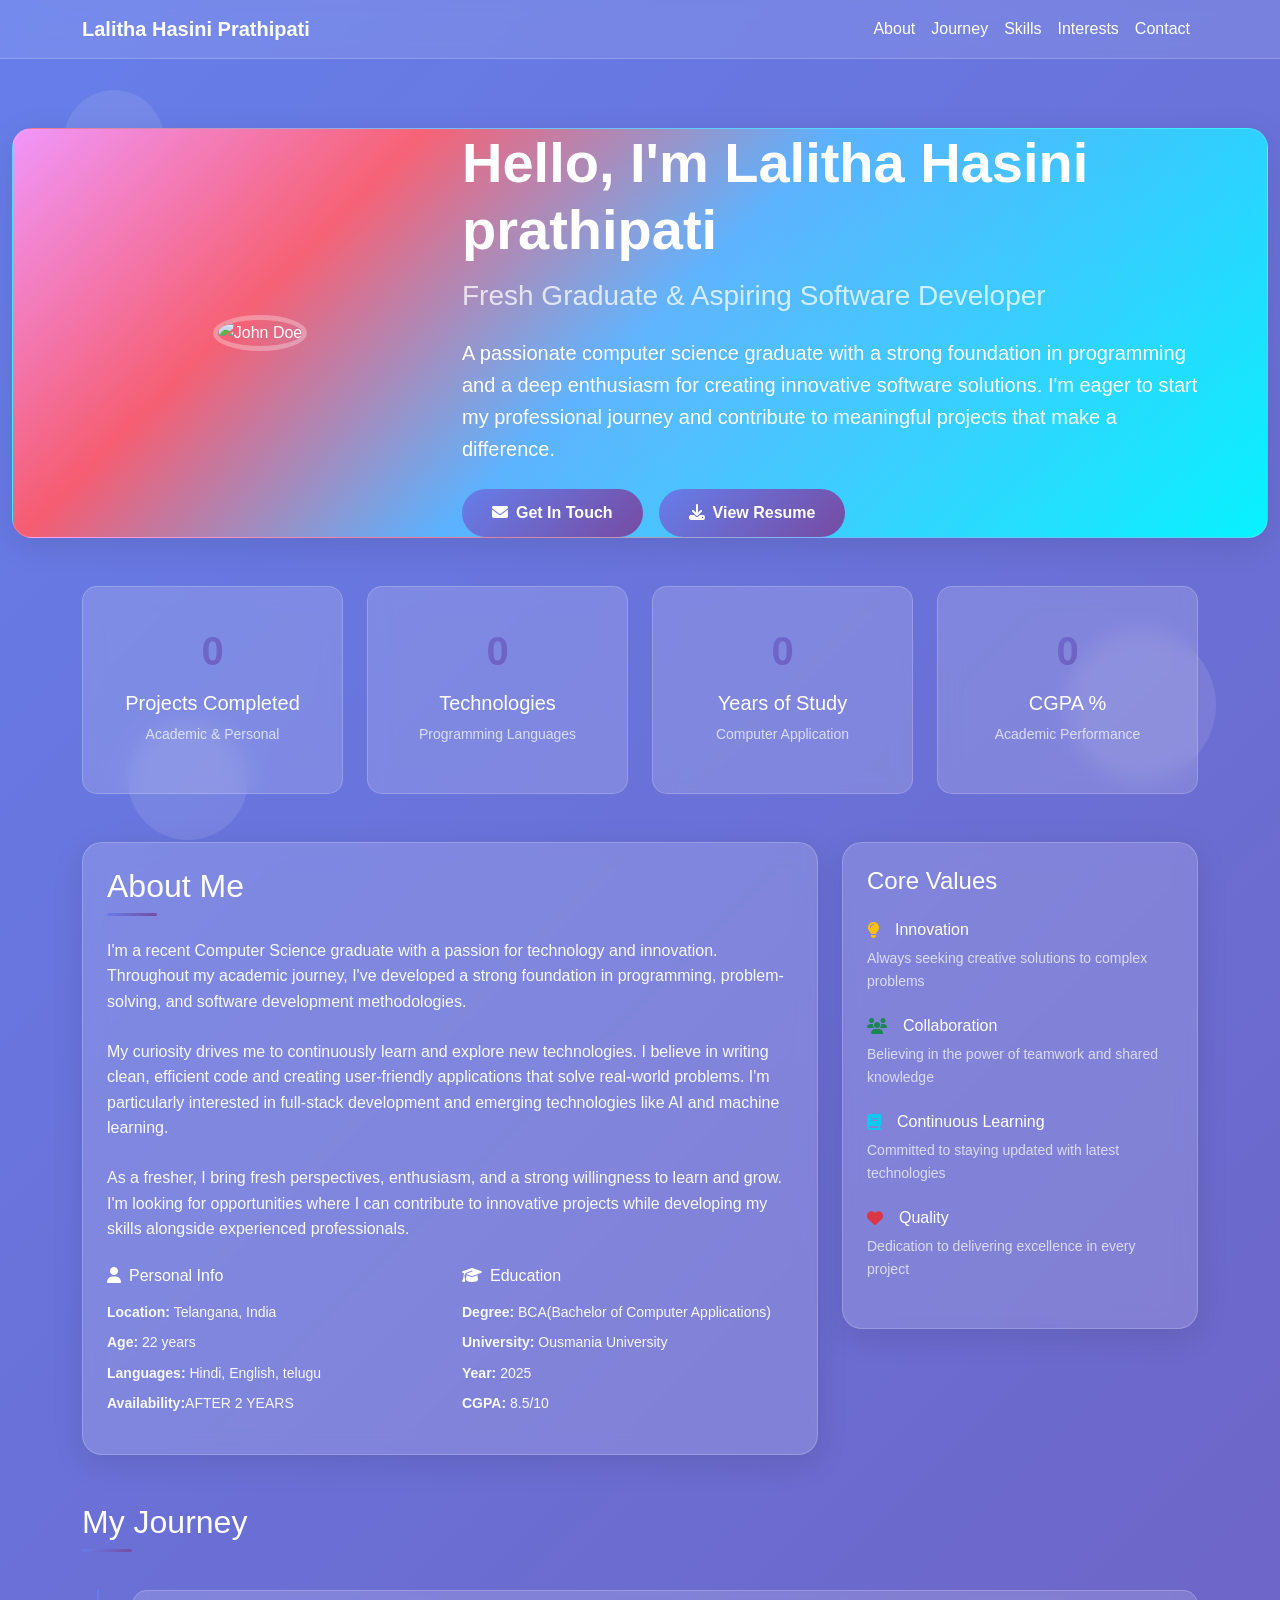
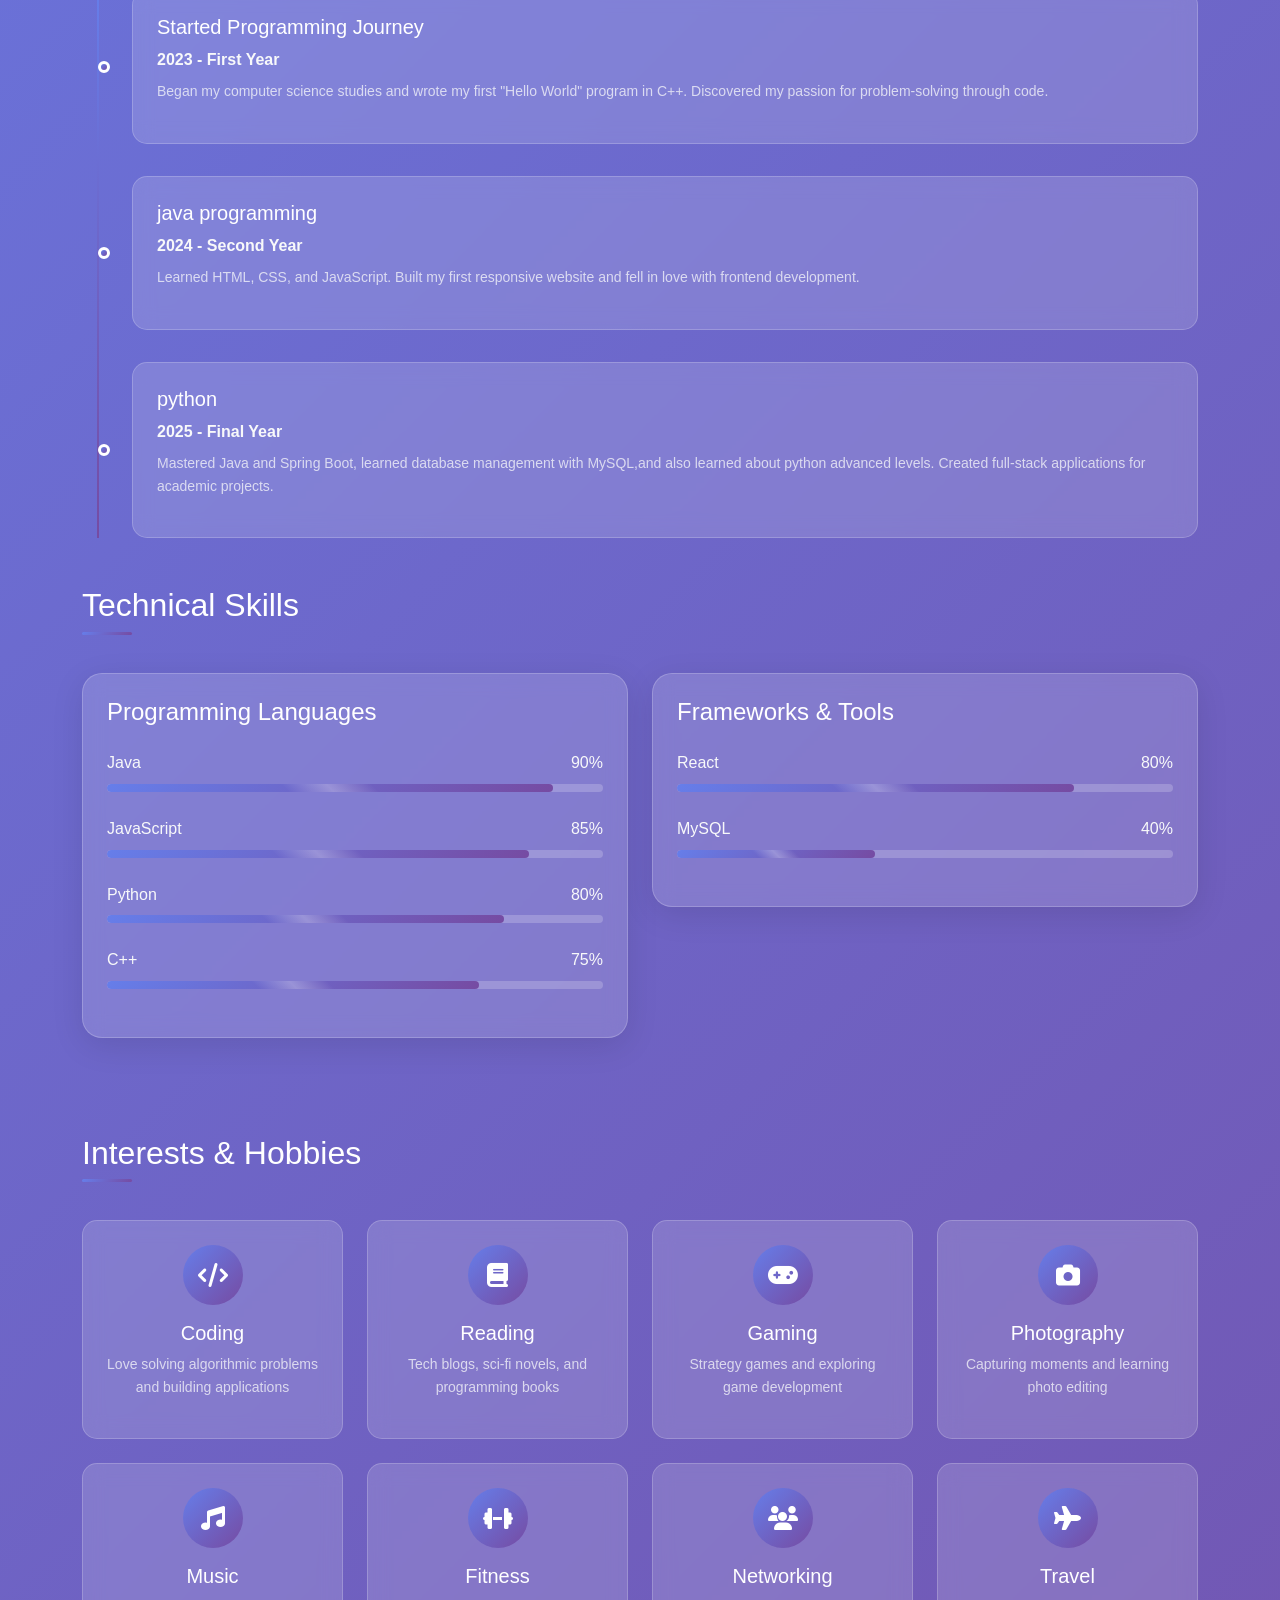
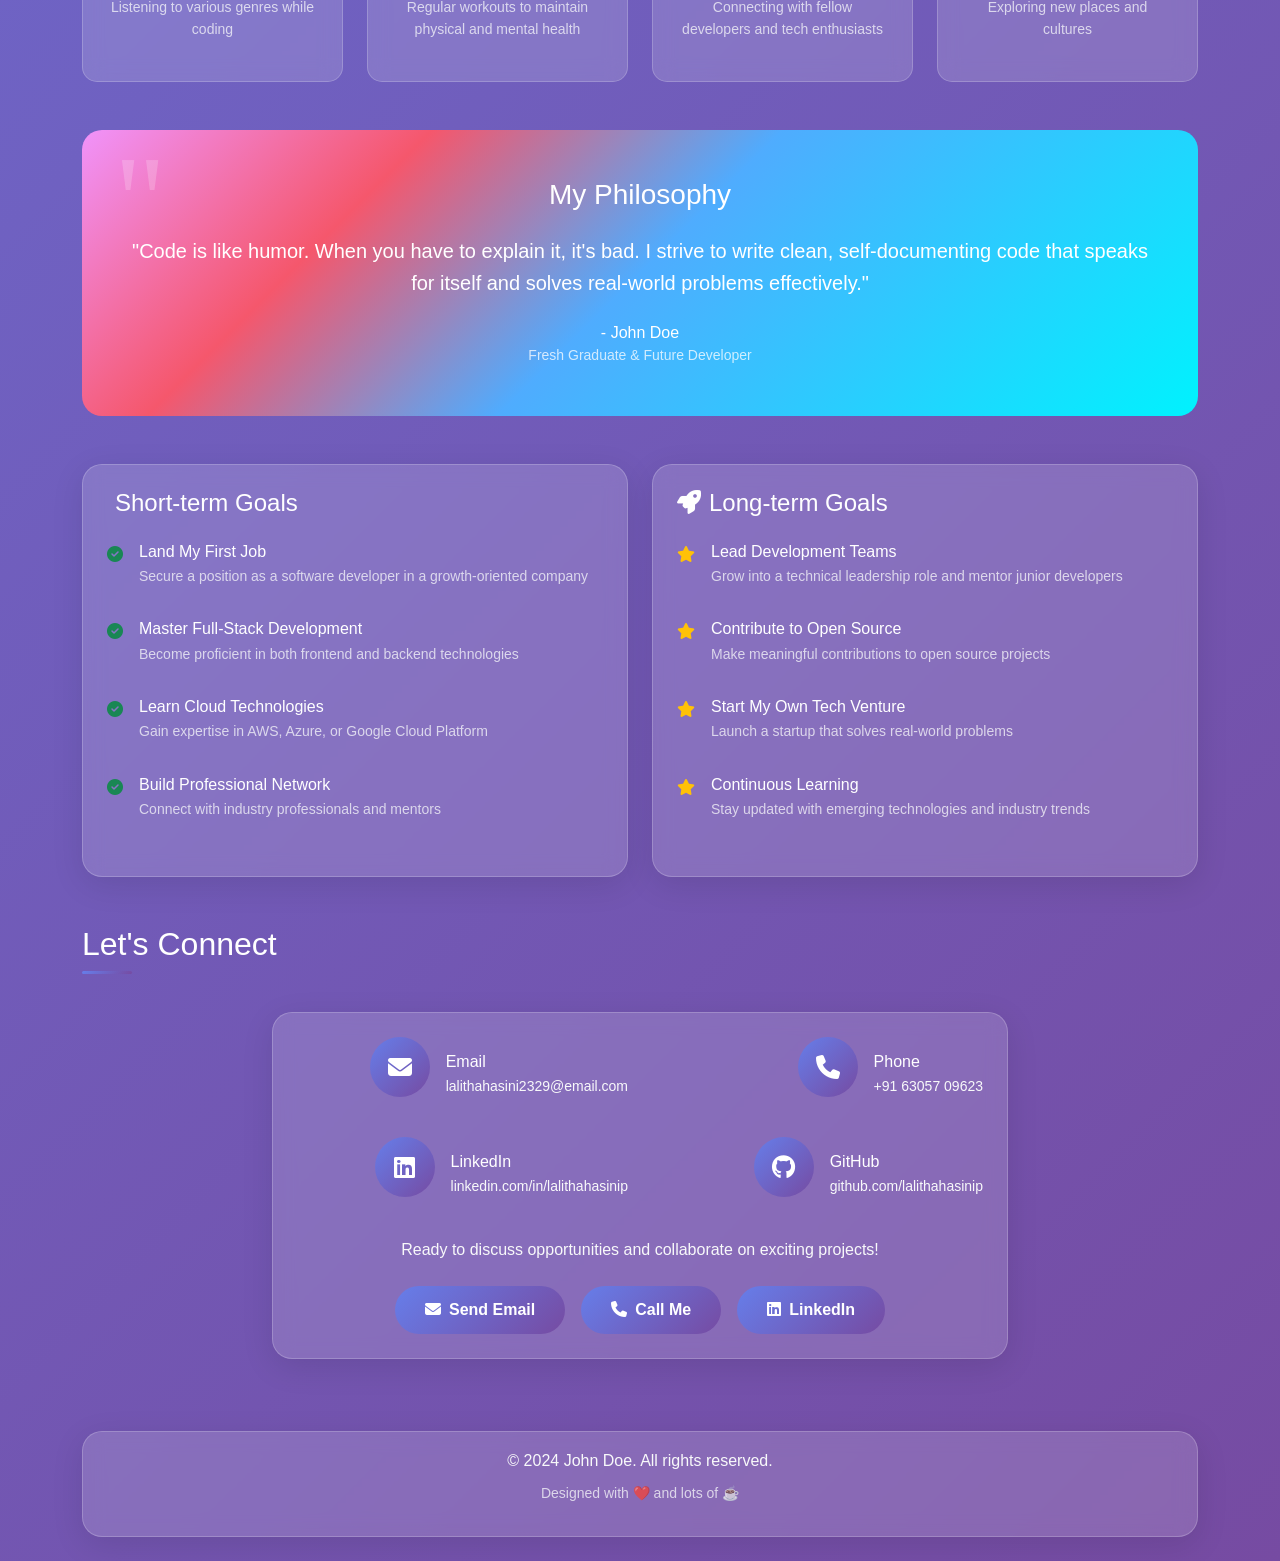
==== about.html @ 4b1921e9 "Add files via upload" ====
<!DOCTYPE html>
<html lang="en">
<head>
    <meta charset="UTF-8">
    <meta name="viewport" content="width=device-width, initial-scale=1.0">
    <title>About Me - John Doe</title>
    <link href="https://cdnjs.cloudflare.com/ajax/libs/bootstrap/5.3.0/css/bootstrap.min.css" rel="stylesheet">
    <link href="https://cdnjs.cloudflare.com/ajax/libs/font-awesome/6.4.0/css/all.min.css" rel="stylesheet">
    <link href="https://cdnjs.cloudflare.com/ajax/libs/aos/2.3.4/aos.css" rel="stylesheet">
    <style>
        :root {
            --primary-gradient: linear-gradient(135deg, #667eea 0%, #764ba2 100%);
            --light-gradient: linear-gradient(135deg, #f093fb 0%, #f5576c 25%, #4facfe 50%, #00f2fe 100%);
            --purple-light: rgba(102, 126, 234, 0.1);
            --purple-medium: rgba(118, 75, 162, 0.3);
            --card-bg: rgba(255, 255, 255, 0.15);
        }

        * {
            margin: 0;
            padding: 0;
            box-sizing: border-box;
        }

        body {
            background: var(--primary-gradient);
            font-family: 'Segoe UI', Tahoma, Geneva, Verdana, sans-serif;
            min-height: 100vh;
            overflow-x: hidden;
            line-height: 1.6;
        }

        .glass-card {
            background: var(--card-bg);
            backdrop-filter: blur(10px);
            border-radius: 20px;
            border: 1px solid rgba(255, 255, 255, 0.2);
            box-shadow: 0 8px 32px rgba(0, 0, 0, 0.1);
            transition: all 0.3s ease;
        }

        .glass-card:hover {
            transform: translateY(-5px);
            box-shadow: 0 15px 40px rgba(0, 0, 0, 0.2);
        }

        .hero-section {
            background: var(--light-gradient);
            border-radius: 20px;
            color: white;
            position: relative;
            overflow: hidden;
            min-height: 400px;
            display: flex;
            align-items: center;
        }

        .hero-section::before {
            content: '';
            position: absolute;
            top: -50%;
            left: -50%;
            width: 200%;
            height: 200%;
            background: radial-gradient(circle, rgba(255,255,255,0.1) 0%, transparent 70%);
            animation: rotate 20s linear infinite;
        }

        @keyframes rotate {
            0% { transform: rotate(0deg); }
            100% { transform: rotate(360deg); }
        }

        .profile-image {
            width: 200px;
            height: 200px;
            border-radius: 50%;
            border: 5px solid rgba(255, 255, 255, 0.3);
            transition: transform 0.3s ease;
            object-fit: cover;
        }

        .profile-image:hover {
            transform: scale(1.1) rotate(5deg);
        }

        .section-title {
            position: relative;
            display: inline-block;
            margin-bottom: 2rem;
        }

        .section-title::after {
            content: '';
            position: absolute;
            bottom: -10px;
            left: 0;
            width: 50px;
            height: 3px;
            background: var(--primary-gradient);
            border-radius: 2px;
        }

        .stat-card {
            text-align: center;
            padding: 2rem;
            background: var(--card-bg);
            backdrop-filter: blur(10px);
            border-radius: 15px;
            border: 1px solid rgba(255, 255, 255, 0.2);
            transition: all 0.3s ease;
            position: relative;
            overflow: hidden;
        }

        .stat-card::before {
            content: '';
            position: absolute;
            top: 0;
            left: -100%;
            width: 100%;
            height: 100%;
            background: linear-gradient(90deg, transparent, rgba(255,255,255,0.1), transparent);
            transition: left 0.8s ease;
        }

        .stat-card:hover::before {
            left: 100%;
        }

        .stat-card:hover {
            transform: translateY(-10px) scale(1.05);
        }

        .stat-number {
            font-size: 2.5rem;
            font-weight: bold;
            background: var(--primary-gradient);
            -webkit-background-clip: text;
            -webkit-text-fill-color: transparent;
            background-clip: text;
        }

        .timeline {
            position: relative;
            padding-left: 30px;
        }

        .timeline::before {
            content: '';
            position: absolute;
            left: 15px;
            top: 0;
            bottom: 0;
            width: 2px;
            background: var(--primary-gradient);
        }

        .timeline-item {
            position: relative;
            margin-bottom: 2rem;
            padding: 1.5rem;
            background: var(--card-bg);
            backdrop-filter: blur(10px);
            border-radius: 15px;
            border: 1px solid rgba(255, 255, 255, 0.2);
            margin-left: 20px;
        }

        .timeline-item::before {
            content: '';
            position: absolute;
            left: -35px;
            top: 50%;
            transform: translateY(-50%);
            width: 12px;
            height: 12px;
            background: var(--primary-gradient);
            border-radius: 50%;
            border: 3px solid white;
        }

        .interest-card {
            background: var(--card-bg);
            backdrop-filter: blur(10px);
            border-radius: 15px;
            border: 1px solid rgba(255, 255, 255, 0.2);
            padding: 1.5rem;
            text-align: center;
            transition: all 0.3s ease;
            height: 100%;
        }

        .interest-card:hover {
            transform: translateY(-10px) rotateY(5deg);
            box-shadow: 0 15px 40px rgba(0, 0, 0, 0.2);
        }

        .interest-icon {
            width: 60px;
            height: 60px;
            background: var(--primary-gradient);
            border-radius: 50%;
            display: flex;
            align-items: center;
            justify-content: center;
            margin: 0 auto 1rem;
            font-size: 1.5rem;
            color: white;
            transition: transform 0.3s ease;
        }

        .interest-card:hover .interest-icon {
            transform: rotateY(360deg);
        }

        .skill-progress {
            margin-bottom: 1.5rem;
        }

        .progress {
            height: 8px;
            border-radius: 10px;
            background: rgba(255, 255, 255, 0.2);
            overflow: hidden;
        }

        .progress-bar {
            background: var(--primary-gradient);
            border-radius: 10px;
            transition: width 2s ease-in-out;
            position: relative;
        }

        .progress-bar::after {
            content: '';
            position: absolute;
            top: 0;
            left: 0;
            width: 100%;
            height: 100%;
            background: linear-gradient(45deg, transparent 40%, rgba(255,255,255,0.3) 50%, transparent 60%);
            animation: shimmer 2s infinite;
        }

        @keyframes shimmer {
            0% { transform: translateX(-100%); }
            100% { transform: translateX(100%); }
        }

        .quote-section {
            background: var(--light-gradient);
            border-radius: 20px;
            padding: 3rem;
            text-align: center;
            color: white;
            position: relative;
            overflow: hidden;
        }

        .quote-section::before {
            content: '"';
            font-size: 8rem;
            position: absolute;
            top: -2rem;
            left: 2rem;
            opacity: 0.2;
            font-family: serif;
        }

        .floating-shapes {
            position: fixed;
            top: 0;
            left: 0;
            width: 100%;
            height: 100%;
            pointer-events: none;
            z-index: -1;
        }

        .shape {
            position: absolute;
            background: rgba(255, 255, 255, 0.1);
            border-radius: 50%;
        }

        .shape1 {
            width: 100px;
            height: 100px;
            top: 10%;
            left: 5%;
            animation: float 8s ease-in-out infinite;
        }

        .shape2 {
            width: 150px;
            height: 150px;
            top: 70%;
            right: 5%;
            animation: float 10s ease-in-out infinite reverse;
        }

        .shape3 {
            width: 80px;
            height: 80px;
            top: 40%;
            left: 80%;
            animation: float 6s ease-in-out infinite;
        }

        .shape4 {
            width: 120px;
            height: 120px;
            top: 80%;
            left: 10%;
            animation: float 9s ease-in-out infinite reverse;
        }

        @keyframes float {
            0%, 100% { transform: translateY(0px) rotate(0deg); }
            50% { transform: translateY(-30px) rotate(180deg); }
        }

        .btn-gradient {
            background: var(--primary-gradient);
            border: none;
            border-radius: 25px;
            padding: 12px 30px;
            color: white;
            font-weight: 600;
            transition: all 0.3s ease;
            position: relative;
            overflow: hidden;
            text-decoration: none;
            display: inline-block;
        }

        .btn-gradient::before {
            content: '';
            position: absolute;
            top: 0;
            left: -100%;
            width: 100%;
            height: 100%;
            background: linear-gradient(90deg, transparent, rgba(255,255,255,0.4), transparent);
            transition: left 0.5s;
        }

        .btn-gradient:hover::before {
            left: 100%;
        }

        .btn-gradient:hover {
            transform: translateY(-3px);
            box-shadow: 0 10px 25px rgba(0, 0, 0, 0.2);
            color: white;
        }

        .navbar {
            background: rgba(255, 255, 255, 0.1) !important;
            backdrop-filter: blur(10px);
            border-bottom: 1px solid rgba(255, 255, 255, 0.2);
        }

        .navbar-brand, .nav-link {
            color: white !important;
            font-weight: 500;
        }

        .nav-link:hover {
            color: #f0f0f0 !important;
            transform: translateY(-2px);
        }

        @media (max-width: 768px) {
            .hero-section {
                text-align: center;
            }
            
            .profile-image {
                width: 150px;
                height: 150px;
                margin-bottom: 2rem;
            }
            
            .stat-number {
                font-size: 2rem;
            }
        }
    </style>
</head>
<body>
    <div class="floating-shapes">
        <div class="shape shape1"></div>
        <div class="shape shape2"></div>
        <div class="shape shape3"></div>
        <div class="shape shape4"></div>
    </div>

    <!-- Navigation -->
    <nav class="navbar navbar-expand-lg fixed-top">
        <div class="container">
            <a class="navbar-brand fw-bold" href="#"></i>Lalitha Hasini Prathipati</a>
            <button class="navbar-toggler" type="button" data-bs-toggle="collapse" data-bs-target="#navbarNav">
                <span class="navbar-toggler-icon"></span>
            </button>
            <div class="collapse navbar-collapse" id="navbarNav">
                <ul class="navbar-nav ms-auto">
                    <li class="nav-item"><a class="nav-link" href="#about">About</a></li>
                    <li class="nav-item"><a class="nav-link" href="#journey">Journey</a></li>
                    <li class="nav-item"><a class="nav-link" href="#skills">Skills</a></li>
                    <li class="nav-item"><a class="nav-link" href="#interests">Interests</a></li>
                    <li class="nav-item"><a class="nav-link" href="#contact">Contact</a></li>
                </ul>
            </div>
        </div>
    </nav>

    <div class="container-fluid py-5" style="margin-top: 80px;">
        <!-- Hero Section -->
        <section class="hero-section glass-card mb-5" data-aos="fade-up">
            <div class="container">
                <div class="row align-items-center">
                    <div class="col-lg-4 text-center">
                        <img src="C:\Users\Lalitha hasini\Desktop\documents my personal\4.jpg" alt="John Doe" class="profile-image" data-aos="zoom-out" data-aos-delay="200">
                    </div>
                    <div class="col-lg-8">
                        <h1 class="display-4 fw-bold mb-3" data-aos="fade-left" data-aos-delay="300">Hello, I'm Lalitha Hasini prathipati</h1>
                        <h3 class="mb-4 opacity-75" data-aos="fade-left" data-aos-delay="400">Fresh Graduate & Aspiring Software Developer</h3>
                        <p class="lead mb-4" data-aos="fade-left" data-aos-delay="500">
                            A passionate computer science graduate with a strong foundation in programming and a deep enthusiasm for creating innovative software solutions. I'm eager to start my professional journey and contribute to meaningful projects that make a difference.
                        </p>
                        <div class="d-flex flex-wrap gap-3" data-aos="fade-up" data-aos-delay="600">
                            <a href="#contact" class="btn btn-gradient">
                                <i class="fas fa-envelope me-2"></i>Get In Touch
                            </a>
                            <a href="resume.html" class="btn btn-gradient">
                                <i class="fas fa-download me-2"></i>View Resume
                            </a>
                        </div>
                    </div>
                </div>
            </div>
        </section>

        <!-- Stats Section -->
        <section class="mb-5">
            <div class="container">
                <div class="row g-4">
                    <div class="col-lg-3 col-md-6" data-aos="fade-up" data-aos-delay="100">
                        <div class="stat-card">
                            <div class="stat-number" data-count="4">0</div>
                            <h5 class="text-white mt-2">Projects Completed</h5>
                            <p class="text-light small opacity-75">Academic & Personal</p>
                        </div>
                    </div>
                    <div class="col-lg-3 col-md-6" data-aos="fade-up" data-aos-delay="200">
                        <div class="stat-card">
                            <div class="stat-number" data-count="2">0</div>
                            <h5 class="text-white mt-2">Technologies</h5>
                            <p class="text-light small opacity-75">Programming Languages</p>
                        </div>
                    </div>
                    <div class="col-lg-3 col-md-6" data-aos="fade-up" data-aos-delay="300">
                        <div class="stat-card">
                            <div class="stat-number" data-count="3">0</div>
                            <h5 class="text-white mt-2">Years of Study</h5>
                            <p class="text-light small opacity-75">Computer Application</p>
                        </div>
                    </div>
                    <div class="col-lg-3 col-md-6" data-aos="fade-up" data-aos-delay="400">
                        <div class="stat-card">
                            <div class="stat-number" data-count="85">0</div>
                            <h5 class="text-white mt-2">CGPA %</h5>
                            <p class="text-light small opacity-75">Academic Performance</p>
                        </div>
                    </div>
                </div>
            </div>
        </section>

        <!-- About Section -->
        <section id="about" class="mb-5">
            <div class="container">
                <div class="row">
                    <div class="col-lg-8">
                        <div class="glass-card p-4" data-aos="fade-right">
                            <h2 class="section-title text-white">About Me</h2>
                            <p class="text-light mb-4">
                                I'm a recent Computer Science graduate with a passion for technology and innovation. Throughout my academic journey, I've developed a strong foundation in programming, problem-solving, and software development methodologies.
                            </p>
                            <p class="text-light mb-4">
                                My curiosity drives me to continuously learn and explore new technologies. I believe in writing clean, efficient code and creating user-friendly applications that solve real-world problems. I'm particularly interested in full-stack development and emerging technologies like AI and machine learning.
                            </p>
                            <p class="text-light mb-4">
                                As a fresher, I bring fresh perspectives, enthusiasm, and a strong willingness to learn and grow. I'm looking for opportunities where I can contribute to innovative projects while developing my skills alongside experienced professionals.
                            </p>
                            <div class="row mt-4">
                                <div class="col-md-6">
                                    <h6 class="text-white mb-3"><i class="fas fa-user me-2"></i>Personal Info</h6>
                                    <ul class="list-unstyled text-light small">
                                        <li class="mb-2"><strong>Location:</strong> Telangana, India</li>
                                        <li class="mb-2"><strong>Age:</strong> 22 years</li>
                                        <li class="mb-2"><strong>Languages:</strong> Hindi, English, telugu</li>
                                        <li class="mb-2"><strong>Availability:</strong>AFTER 2 YEARS</li>
                                    </ul>
                                </div>
                                <div class="col-md-6">
                                    <h6 class="text-white mb-3"><i class="fas fa-graduation-cap me-2"></i>Education</h6>
                                    <ul class="list-unstyled text-light small">
                                        <li class="mb-2"><strong>Degree:</strong> BCA(Bachelor of Computer Applications)</li>
                                        <li class="mb-2"><strong>University:</strong> Ousmania University</li>
                                        <li class="mb-2"><strong>Year:</strong> 2025</li>
                                        <li class="mb-2"><strong>CGPA:</strong> 8.5/10</li>
                                    </ul>
                                </div>
                            </div>
                        </div>
                    </div>
                    <div class="col-lg-4">
                        <div class="glass-card p-4" data-aos="fade-left">
                            <h4 class="text-white mb-4">Core Values</h4>
                            <div class="mb-4">
                                <div class="d-flex align-items-center mb-2">
                                    <i class="fas fa-lightbulb text-warning me-3"></i>
                                    <h6 class="text-white mb-0">Innovation</h6>
                                </div>
                                <p class="text-light small opacity-75">Always seeking creative solutions to complex problems</p>
                            </div>
                            <div class="mb-4">
                                <div class="d-flex align-items-center mb-2">
                                    <i class="fas fa-users text-success me-3"></i>
                                    <h6 class="text-white mb-0">Collaboration</h6>
                                </div>
                                <p class="text-light small opacity-75">Believing in the power of teamwork and shared knowledge</p>
                            </div>
                            <div class="mb-4">
                                <div class="d-flex align-items-center mb-2">
                                    <i class="fas fa-book text-info me-3"></i>
                                    <h6 class="text-white mb-0">Continuous Learning</h6>
                                </div>
                                <p class="text-light small opacity-75">Committed to staying updated with latest technologies</p>
                            </div>
                            <div class="mb-4">
                                <div class="d-flex align-items-center mb-2">
                                    <i class="fas fa-heart text-danger me-3"></i>
                                    <h6 class="text-white mb-0">Quality</h6>
                                </div>
                                <p class="text-light small opacity-75">Dedication to delivering excellence in every project</p>
                            </div>
                        </div>
                    </div>
                </div>
            </div>
        </section>

        <!-- Journey Section -->
        <section id="journey" class="mb-5">
            <div class="container">
                <h2 class="section-title text-white text-center mb-5" data-aos="fade-up">My Journey</h2>
                <div class="timeline">
                    <div class="timeline-item" data-aos="fade-left" data-aos-delay="100">
                        <h5 class="text-white">Started Programming Journey</h5>
                        <p class="text-light mb-2"><strong>2023 - First Year</strong></p>
                        <p class="text-light small opacity-75">
                            Began my computer science studies and wrote my first "Hello World" program in C++. Discovered my passion for problem-solving through code.
                        </p>
                    </div>
                    <div class="timeline-item" data-aos="fade-left" data-aos-delay="200">
                        <h5 class="text-white">java programming</h5>
                        <p class="text-light mb-2"><strong>2024 - Second Year</strong></p>
                        <p class="text-light small opacity-75">
                            Learned HTML, CSS, and JavaScript. Built my first responsive website and fell in love with frontend development.
                        </p>
                    </div>
                    <div class="timeline-item" data-aos="fade-left" data-aos-delay="300">
                        <h5 class="text-white">python</h5>
                        <p class="text-light mb-2"><strong>2025 - Final Year</strong></p>
                        <p class="text-light small opacity-75">
                            Mastered Java and Spring Boot, learned database management with MySQL,and also learned about python advanced levels. Created full-stack applications for academic projects.
                        </p>
                    </div>
                </div>
            </div>
        </section>

        <!-- Skills Section -->
        <section id="skills" class="mb-5">
            <div class="container">
                <h2 class="section-title text-white text-center mb-5" data-aos="fade-up">Technical Skills</h2>
                <div class="row">
                    <div class="col-lg-6">
                        <div class="glass-card p-4" data-aos="fade-right">
                            <h4 class="text-white mb-4">Programming Languages</h4>
                            <div class="skill-progress">
                                <div class="d-flex justify-content-between mb-2">
                                    <span class="text-light">Java</span>
                                    <span class="text-light">90%</span>
                                </div>
                                <div class="progress">
                                    <div class="progress-bar" style="width: 90%" data-width="90"></div>
                                </div>
                            </div>
                            <div class="skill-progress">
                                <div class="d-flex justify-content-between mb-2">
                                    <span class="text-light">JavaScript</span>
                                    <span class="text-light">85%</span>
                                </div>
                                <div class="progress">
                                    <div class="progress-bar" style="width: 85%" data-width="85"></div>
                                </div>
                            </div>
                            <div class="skill-progress">
                                <div class="d-flex justify-content-between mb-2">
                                    <span class="text-light">Python</span>
                                    <span class="text-light">80%</span>
                                </div>
                                <div class="progress">
                                    <div class="progress-bar" style="width: 80%" data-width="80"></div>
                                </div>
                            </div>
                            <div class="skill-progress">
                                <div class="d-flex justify-content-between mb-2">
                                    <span class="text-light">C++</span>
                                    <span class="text-light">75%</span>
                                </div>
                                <div class="progress">
                                    <div class="progress-bar" style="width: 75%" data-width="75"></div>
                                </div>
                            </div>
                        </div>
                    </div>
                    <div class="col-lg-6">
                        <div class="glass-card p-4" data-aos="fade-left">
                            <h4 class="text-white mb-4">Frameworks & Tools</h4>
                            <div class="skill-progress">
                                <div class="d-flex justify-content-between mb-2">
                                    <span class="text-light">React</span>
                                    <span class="text-light">80%</span>
                                </div>
                                <div class="progress">
                                    <div class="progress-bar" style="width: 80%" data-width="80"></div>
                                </div>
                            </div>
                            <div class="skill-progress">
                                <div class="d-flex justify-content-between mb-2">
                                    <span class="text-light">MySQL</span>
                                    <span class="text-light">40%</span>
                                </div>
                                <div class="progress">
                                    <div class="progress-bar" style="width: 40%" data-width="40"></div>
                                </div>
                            </div>
                            </div>
                        </div>
                    </div>
                </div>
            </div>
        </section>

        <!-- Interests Section -->
        <section id="interests" class="mb-5">
            <div class="container">
                <h2 class="section-title text-white text-center mb-5" data-aos="fade-up">Interests & Hobbies</h2>
                <div class="row g-4">
                    <div class="col-lg-3 col-md-6" data-aos="fade-up" data-aos-delay="100">
                        <div class="interest-card">
                            <div class="interest-icon">
                                <i class="fas fa-code"></i>
                            </div>
                            <h5 class="text-white mb-2">Coding</h5>
                            <p class="text-light small opacity-75">Love solving algorithmic problems and building applications</p>
                        </div>
                    </div>
                    <div class="col-lg-3 col-md-6" data-aos="fade-up" data-aos-delay="200">
                        <div class="interest-card">
                            <div class="interest-icon">
                                <i class="fas fa-book"></i>
                            </div>
                            <h5 class="text-white mb-2">Reading</h5>
                            <p class="text-light small opacity-75">Tech blogs, sci-fi novels, and programming books</p>
                        </div>
                    </div>
                    <div class="col-lg-3 col-md-6" data-aos="fade-up" data-aos-delay="300">
                        <div class="interest-card">
                            <div class="interest-icon">
                                <i class="fas fa-gamepad"></i>
                            </div>
                            <h5 class="text-white mb-2">Gaming</h5>
                            <p class="text-light small opacity-75">Strategy games and exploring game development</p>
                        </div>
                    </div>
                    <div class="col-lg-3 col-md-6" data-aos="fade-up" data-aos-delay="400">
                        <div class="interest-card">
                            <div class="interest-icon">
                                <i class="fas fa-camera"></i>
                            </div>
                            <h5 class="text-white mb-2">Photography</h5>
                            <p class="text-light small opacity-75">Capturing moments and learning photo editing</p>
                        </div>
                    </div>
                    <div class="col-lg-3 col-md-6" data-aos="fade-up" data-aos-delay="500">
                        <div class="interest-card">
                            <div class="interest-icon">
                                <i class="fas fa-music"></i>
                            </div>
                            <h5 class="text-white mb-2">Music</h5>
                            <p class="text-light small opacity-75">Listening to various genres while coding</p>
                        </div>
                    </div>
                    <div class="col-lg-3 col-md-6" data-aos="fade-up" data-aos-delay="600">
                        <div class="interest-card">
                            <div class="interest-icon">
                                <i class="fas fa-dumbbell"></i>
                            </div>
                            <h5 class="text-white mb-2">Fitness</h5>
                            <p class="text-light small opacity-75">Regular workouts to maintain physical and mental health</p>
                        </div>
                    </div>
                    <div class="col-lg-3 col-md-6" data-aos="fade-up" data-aos-delay="700">
                        <div class="interest-card">
                            <div class="interest-icon">
                                <i class="fas fa-users"></i>
                            </div>
                            <h5 class="text-white mb-2">Networking</h5>
                            <p class="text-light small opacity-75">Connecting with fellow developers and tech enthusiasts</p>
                        </div>
                    </div>
                    <div class="col-lg-3 col-md-6" data-aos="fade-up" data-aos-delay="800">
                        <div class="interest-card">
                            <div class="interest-icon">
                                <i class="fas fa-plane"></i>
                            </div>
                            <h5 class="text-white mb-2">Travel</h5>
                            <p class="text-light small opacity-75">Exploring new places and cultures</p>
                        </div>
                    </div>
                </div>
            </div>
        </section>

        <!-- Quote Section -->
        <section class="mb-5">
            <div class="container">
                <div class="quote-section" data-aos="fade-up">
                    <h3 class="mb-4">My Philosophy</h3>
                    <p class="lead mb-4">
                        "Code is like humor. When you have to explain it, it's bad. I strive to write clean, self-documenting code that speaks for itself and solves real-world problems effectively."
                    </p>
                    <div class="d-flex justify-content-center">
                        <div class="text-center">
                            <h6 class="mb-0">- John Doe</h6>
                            <small class="opacity-75">Fresh Graduate & Future Developer</small>
                        </div>
                    </div>
                </div>
            </div>
        </section>

        <!-- Goals Section -->
        <section class="mb-5">
            <div class="container">
                <div class="row">
                    <div class="col-lg-6">
                        <div class="glass-card p-4 h-100" data-aos="fade-right">
                            <h4 class="text-white mb-4"><i class="fas fa-target me-2"></i>Short-term Goals</h4>
                            <ul class="list-unstyled">
                                <li class="d-flex align-items-start mb-3">
                                    <i class="fas fa-check-circle text-success me-3 mt-1"></i>
                                    <div>
                                        <h6 class="text-white mb-1">Land My First Job</h6>
                                        <p class="text-light small opacity-75">Secure a position as a software developer in a growth-oriented company</p>
                                    </div>
                                </li>
                                <li class="d-flex align-items-start mb-3">
                                    <i class="fas fa-check-circle text-success me-3 mt-1"></i>
                                    <div>
                                        <h6 class="text-white mb-1">Master Full-Stack Development</h6>
                                        <p class="text-light small opacity-75">Become proficient in both frontend and backend technologies</p>
                                    </div>
                                </li>
                                <li class="d-flex align-items-start mb-3">
                                    <i class="fas fa-check-circle text-success me-3 mt-1"></i>
                                    <div>
                                        <h6 class="text-white mb-1">Learn Cloud Technologies</h6>
                                        <p class="text-light small opacity-75">Gain expertise in AWS, Azure, or Google Cloud Platform</p>
                                    </div>
                                </li>
                                <li class="d-flex align-items-start mb-3">
                                    <i class="fas fa-check-circle text-success me-3 mt-1"></i>
                                    <div>
                                        <h6 class="text-white mb-1">Build Professional Network</h6>
                                        <p class="text-light small opacity-75">Connect with industry professionals and mentors</p>
                                    </div>
                                </li>
                            </ul>
                        </div>
                    </div>
                    <div class="col-lg-6">
                        <div class="glass-card p-4 h-100" data-aos="fade-left">
                            <h4 class="text-white mb-4"><i class="fas fa-rocket me-2"></i>Long-term Goals</h4>
                            <ul class="list-unstyled">
                                <li class="d-flex align-items-start mb-3">
                                    <i class="fas fa-star text-warning me-3 mt-1"></i>
                                    <div>
                                        <h6 class="text-white mb-1">Lead Development Teams</h6>
                                        <p class="text-light small opacity-75">Grow into a technical leadership role and mentor junior developers</p>
                                    </div>
                                </li>
                                <li class="d-flex align-items-start mb-3">
                                    <i class="fas fa-star text-warning me-3 mt-1"></i>
                                    <div>
                                        <h6 class="text-white mb-1">Contribute to Open Source</h6>
                                        <p class="text-light small opacity-75">Make meaningful contributions to open source projects</p>
                                    </div>
                                </li>
                                <li class="d-flex align-items-start mb-3">
                                    <i class="fas fa-star text-warning me-3 mt-1"></i>
                                    <div>
                                        <h6 class="text-white mb-1">Start My Own Tech Venture</h6>
                                        <p class="text-light small opacity-75">Launch a startup that solves real-world problems</p>
                                    </div>
                                </li>
                                <li class="d-flex align-items-start mb-3">
                                    <i class="fas fa-star text-warning me-3 mt-1"></i>
                                    <div>
                                        <h6 class="text-white mb-1">Continuous Learning</h6>
                                        <p class="text-light small opacity-75">Stay updated with emerging technologies and industry trends</p>
                                    </div>
                                </li>
                            </ul>
                        </div>
                    </div>
                </div>
            </div>
        </section>

        <!-- Contact Section -->
        <section id="contact" class="mb-5">
            <div class="container">
                <h2 class="section-title text-white text-center mb-5" data-aos="fade-up">Let's Connect</h2>
                <div class="row">
                    <div class="col-lg-8 mx-auto">
                        <div class="glass-card p-4" data-aos="fade-up">
                            <div class="row g-4">
                                <div class="col-md-6">
                                    <div class="d-flex align-items-center">
                                        <div class="interest-icon me-3">
                                            <i class="fas fa-envelope"></i>
                                        </div>
                                        <div>
                                            <h6 class="text-white mb-1">Email</h6>
                                            <p class="text-light small mb-0">lalithahasini2329@email.com</p>
                                        </div>
                                    </div>
                                </div>
                                <div class="col-md-6">
                                    <div class="d-flex align-items-center">
                                        <div class="interest-icon me-3">
                                            <i class="fas fa-phone"></i>
                                        </div>
                                        <div>
                                            <h6 class="text-white mb-1">Phone</h6>
                                            <p class="text-light small mb-0">+91 63057 09623</p>
                                        </div>
                                    </div>
                                </div>
                                <div class="col-md-6">
                                    <div class="d-flex align-items-center">
                                        <div class="interest-icon me-3">
                                            <i class="fab fa-linkedin"></i>
                                        </div>
                                        <div>
                                            <h6 class="text-white mb-1">LinkedIn</h6>
                                            <p class="text-light small mb-0">linkedin.com/in/lalithahasinip</p>
                                        </div>
                                    </div>
                                </div>
                                <div class="col-md-6">
                                    <div class="d-flex align-items-center">
                                        <div class="interest-icon me-3">
                                            <i class="fab fa-github"></i>
                                        </div>
                                        <div>
                                            <h6 class="text-white mb-1">GitHub</h6>
                                            <p class="text-light small mb-0">github.com/lalithahasinip</p>
                                        </div>
                                    </div>
                                </div>
                            </div>
                            <div class="text-center mt-4">
                                <p class="text-light mb-4">Ready to discuss opportunities and collaborate on exciting projects!</p>
                                <div class="d-flex justify-content-center gap-3 flex-wrap">
                                    <a href="mailto:lalithahasini2329@gmail.com" class="btn btn-gradient">
                                        <i class="fas fa-envelope me-2"></i>Send Email
                                    </a>
                                    <a href="tel:+916305709623" class="btn btn-gradient">
                                        <i class="fas fa-phone me-2"></i>Call Me
                                    </a>
                                    <a href="https://linkedin.com/in/lalithahasinip" class="btn btn-gradient" target="_blank">
                                        <i class="fab fa-linkedin me-2"></i>LinkedIn
                                    </a>
                                </div>
                            </div>
                        </div>
                    </div>
                </div>
            </div>
        </section>

        <!-- Footer -->
        <footer class="text-center py-4">
            <div class="container">
                <div class="glass-card p-3" data-aos="fade-up">
                    <p class="text-light mb-2">&copy; 2024 John Doe. All rights reserved.</p>
                    <p class="text-light small opacity-75">Designed with ❤️ and lots of ☕</p>
                </div>
            </div>
        </footer>
    </div>

    <script src="https://cdnjs.cloudflare.com/ajax/libs/bootstrap/5.3.0/js/bootstrap.bundle.min.js"></script>
    <script src="https://cdnjs.cloudflare.com/ajax/libs/aos/2.3.4/aos.js"></script>
    <script>
        // Initialize AOS (Animate On Scroll)
        AOS.init({
            duration: 1000,
            once: true,
            offset: 100
        });

        // Animated counter for stats
        function animateCounter(element) {
            const target = parseInt(element.getAttribute('data-count'));
            const duration = 2000;
            const step = target / (duration / 16);
            let current = 0;

            const counter = setInterval(() => {
                current += step;
                if (current >= target) {
                    element.textContent = target;
                    clearInterval(counter);
                } else {
                    element.textContent = Math.floor(current);
                }
            }, 16);
        }

        // Trigger counter animation when stats come into view
        const observerOptions = {
            threshold: 0.7,
            rootMargin: '0px 0px -100px 0px'
        };

        const observer = new IntersectionObserver((entries) => {
            entries.forEach(entry => {
                if (entry.isIntersecting) {
                    const counters = entry.target.querySelectorAll('.stat-number[data-count]');
                    counters.forEach(counter => {
                        if (!counter.classList.contains('animated')) {
                            counter.classList.add('animated');
                            animateCounter(counter);
                        }
                    });
                }
            });
        }, observerOptions);

        // Observe the stats section
        const statsSection = document.querySelector('.stat-card').closest('section');
        if (statsSection) {
            observer.observe(statsSection);
        }

        // Animate progress bars when they come into view
        const progressObserver = new IntersectionObserver((entries) => {
            entries.forEach(entry => {
                if (entry.isIntersecting) {
                    const progressBars = entry.target.querySelectorAll('.progress-bar[data-width]');
                    progressBars.forEach((bar, index) => {
                        setTimeout(() => {
                            const width = bar.getAttribute('data-width');
                            bar.style.width = width + '%';
                        }, index * 200);
                    });
                }
            });
        }, { threshold: 0.5 });

        // Observe skills section
        const skillsSection = document.querySelector('#skills');
        if (skillsSection) {
            progressObserver.observe(skillsSection);
        }

        // Smooth scrolling for navigation links
        document.querySelectorAll('a[href^="#"]').forEach(anchor => {
            anchor.addEventListener('click', function (e) {
                e.preventDefault();
                const target = document.querySelector(this.getAttribute('href'));
                if (target) {
                    const offsetTop = target.offsetTop - 100;
                    window.scrollTo({
                        top: offsetTop,
                        behavior: 'smooth'
                    });
                }
            });
        });

        // Navbar transparency on scroll
        window.addEventListener('scroll', () => {
            const navbar = document.querySelector('.navbar');
            if (window.scrollY > 50) {
                navbar.style.background = 'rgba(255, 255, 255, 0.05)';
            } else {
                navbar.style.background = 'rgba(255, 255, 255, 0.1)';
            }
        });

        // Add parallax effect to floating shapes
        window.addEventListener('scroll', () => {
            const scrolled = window.pageYOffset;
            const shapes = document.querySelectorAll('.shape');
            
            shapes.forEach((shape, index) => {
                const speed = 0.5 + (index * 0.1);
                const yPos = -(scrolled * speed);
                shape.style.transform = `translateY(${yPos}px)`;
            });
        });

        // Add typing effect to hero title
        function typeWriter(element, text, speed = 100) {
            let i = 0;
            element.innerHTML = '';
            
            function typing() {
                if (i < text.length) {
                    element.innerHTML += text.charAt(i);
                    i++;
                    setTimeout(typing, speed);
                }
            }
            typing();
        }

        // Initialize typing effect when page loads
        window.addEventListener('load', () => {
            const heroTitle = document.querySelector('.hero-section h1');
            if (heroTitle) {
                const originalText = heroTitle.textContent;
                setTimeout(() => {
                    typeWriter(heroTitle, originalText, 80);
                }, 1000);
            }
        });

        // Add interactive hover effects to cards
        document.querySelectorAll('.glass-card, .stat-card, .interest-card').forEach(card => {
            card.addEventListener('mouseenter', function() {
                this.style.transform = 'translateY(-10px) scale(1.02)';
            });
            
            card.addEventListener('mouseleave', function() {
                this.style.transform = 'translateY(0) scale(1)';
            });
        });

        // Add click ripple effect to buttons
        document.querySelectorAll('.btn-gradient').forEach(button => {
            button.addEventListener('click', function(e) {
                const ripple = document.createElement('span');
                const rect = this.getBoundingClientRect();
                const size = Math.max(rect.width, rect.height);
                const x = e.clientX - rect.left - size / 2;
                const y = e.clientY - rect.top - size / 2;
                
                ripple.style.width = ripple.style.height = size + 'px';
                ripple.style.left = x + 'px';
                ripple.style.top = y + 'px';
                ripple.classList.add('ripple');
                
                this.appendChild(ripple);
                
                setTimeout(() => {
                    ripple.remove();
                }, 600);
            });
        });

        // Add CSS for ripple effect
        const style = document.createElement('style');
        style.textContent = `
            .btn-gradient {
                position: relative;
                overflow: hidden;
            }
            .ripple {
                position: absolute;
                border-radius: 50%;
                background: rgba(255, 255, 255, 0.6);
                transform: scale(0);
                animation: ripple-animation 0.6s linear;
                pointer-events: none;
            }
            @keyframes ripple-animation {
                to {
                    transform: scale(4);
                    opacity: 0;
                }
            }
        `;
        document.head.appendChild(style);
    </script>
</body>
</html>
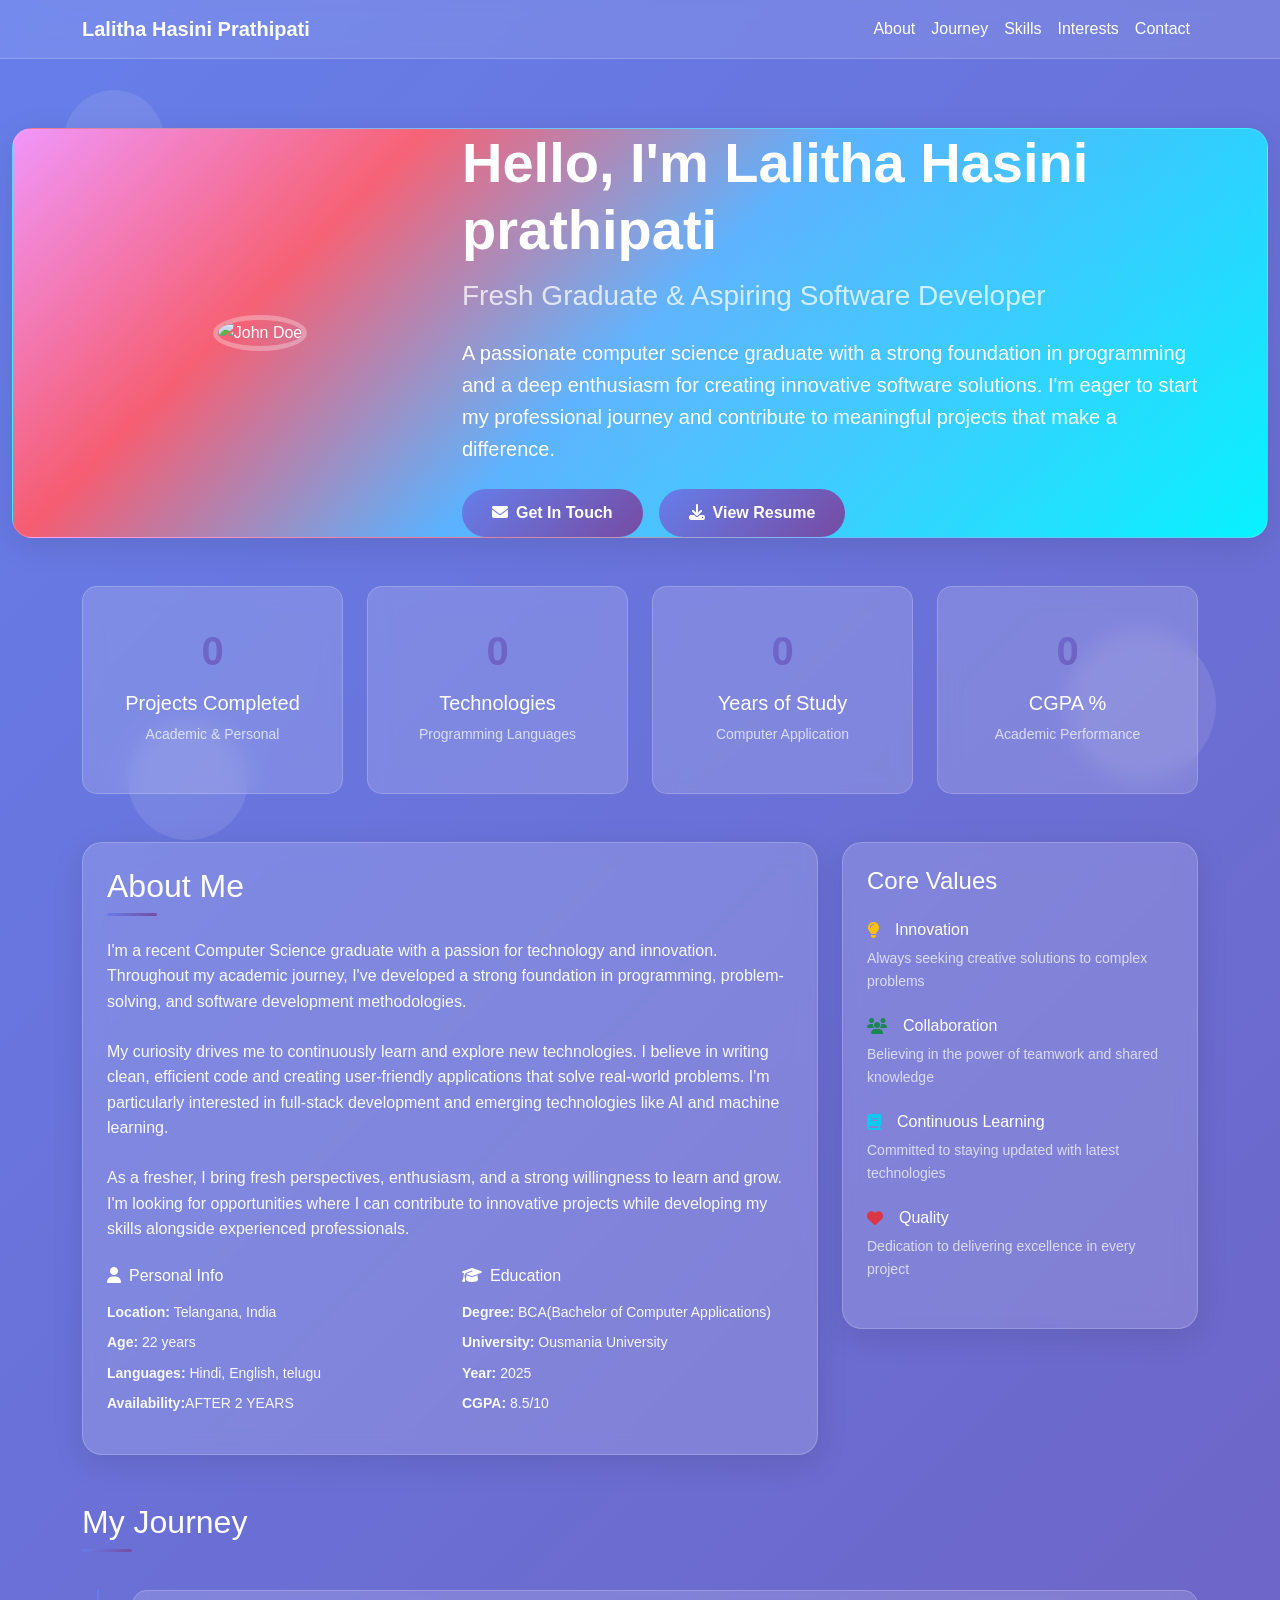
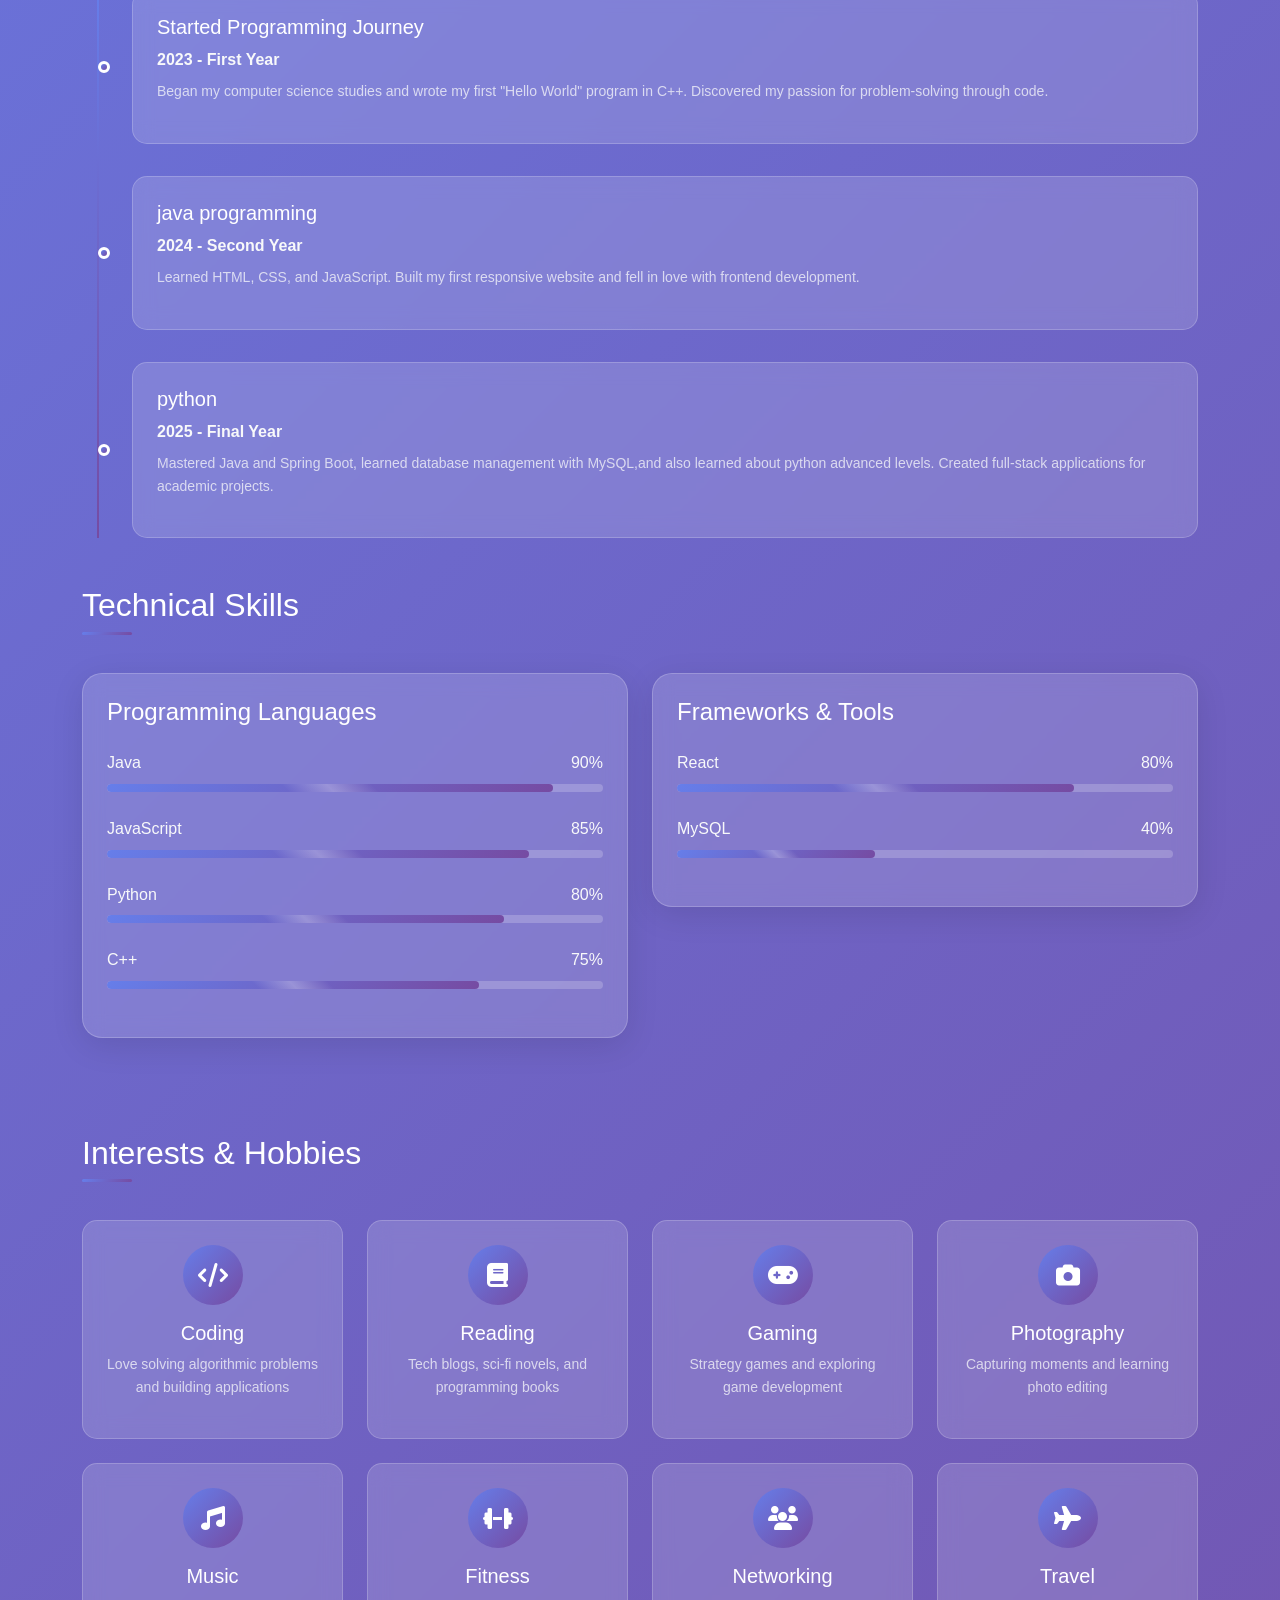
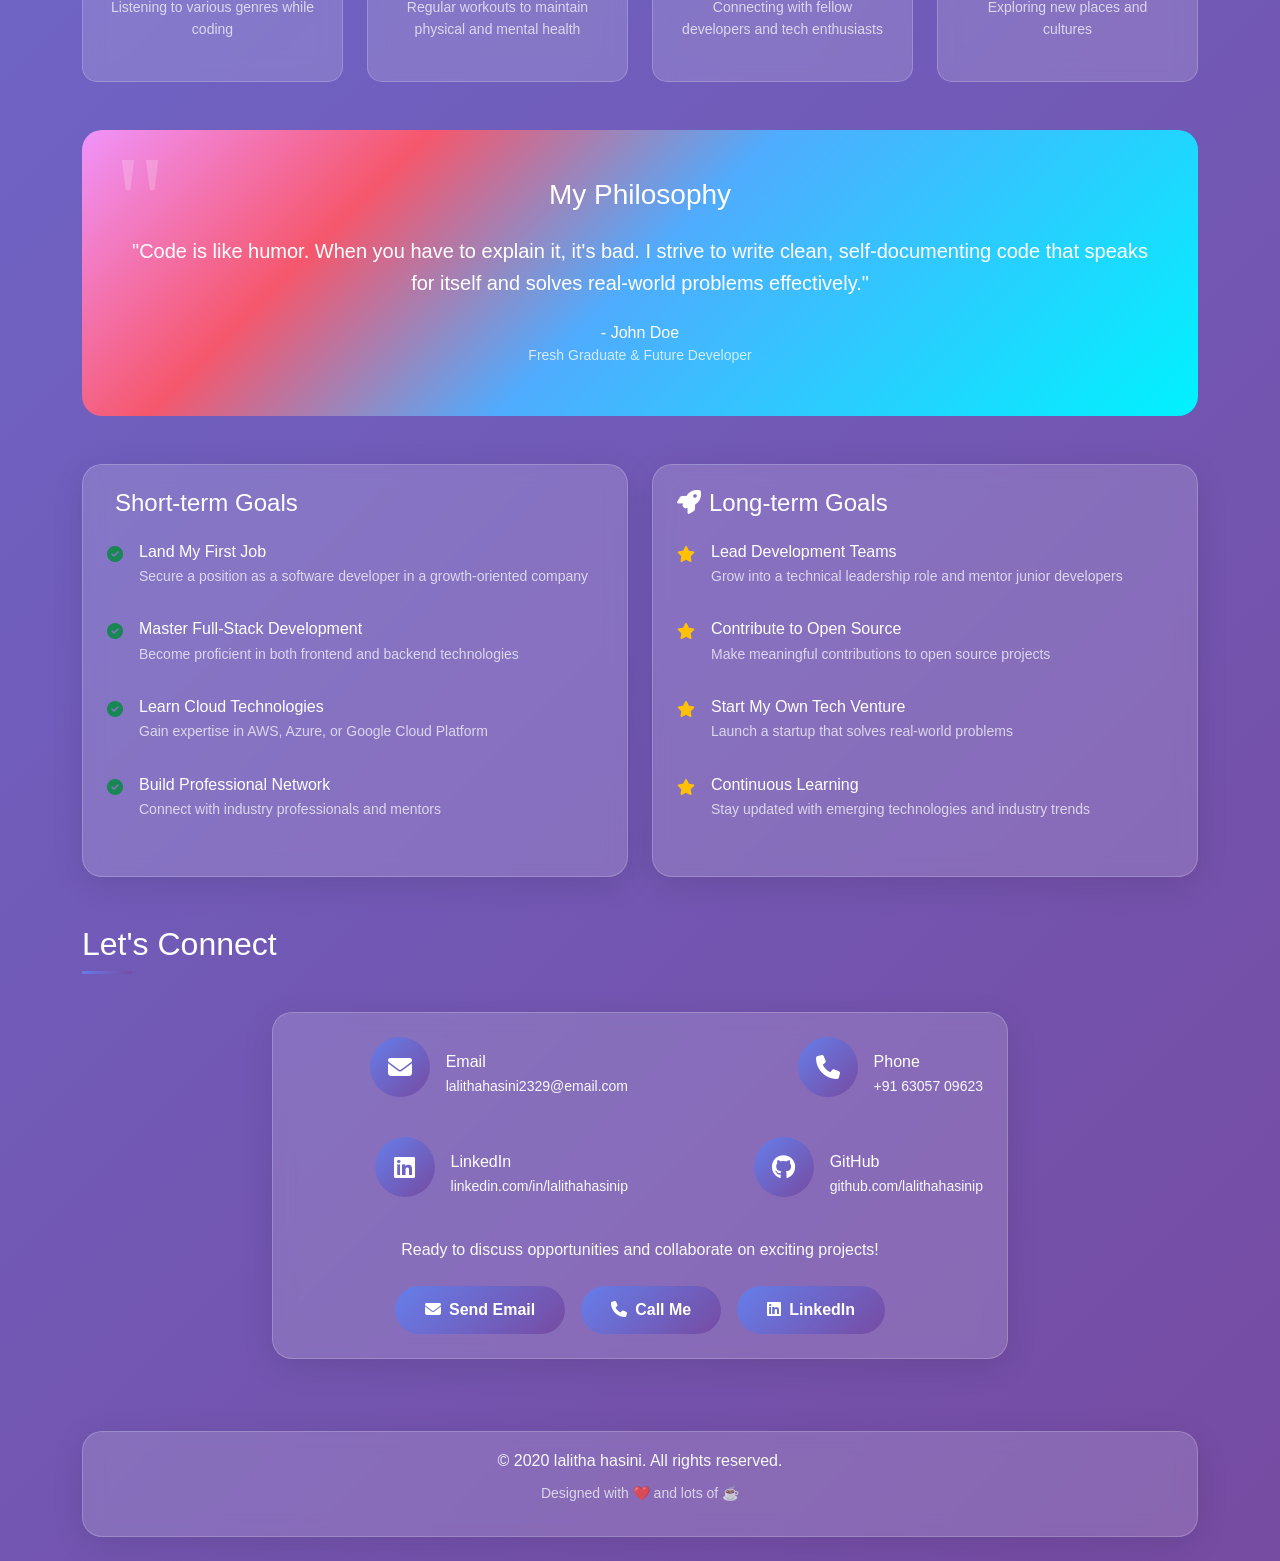
==== commit b12690b5: "Update about.html" ====
--- a/about.html
+++ b/about.html
@@ -422,7 +422,7 @@
             <div class="container">
                 <div class="row align-items-center">
                     <div class="col-lg-4 text-center">
-                        <img src="C:\Users\Lalitha hasini\Desktop\documents my personal\4.jpg" alt="John Doe" class="profile-image" data-aos="zoom-out" data-aos-delay="200">
+                        <img src="https://thumbs.dreamstime.com/b/confident-smiling-indian-young-business-woman-student-sales-professional-office-employee-hr-teacher-india-standing-arms-192389177.jpg" alt="John Doe" class="profile-image" data-aos="zoom-out" data-aos-delay="200">
                     </div>
                     <div class="col-lg-8">
                         <h1 class="display-4 fw-bold mb-3" data-aos="fade-left" data-aos-delay="300">Hello, I'm Lalitha Hasini prathipati</h1>
@@ -894,7 +894,7 @@
                                     <a href="mailto:lalithahasini2329@gmail.com" class="btn btn-gradient">
                                         <i class="fas fa-envelope me-2"></i>Send Email
                                     </a>
-                                    <a href="tel:+916305709623" class="btn btn-gradient">
+                                    <a href="tel:6305709623" class="btn btn-gradient">
                                         <i class="fas fa-phone me-2"></i>Call Me
                                     </a>
                                     <a href="https://linkedin.com/in/lalithahasinip" class="btn btn-gradient" target="_blank">
@@ -912,7 +912,7 @@
         <footer class="text-center py-4">
             <div class="container">
                 <div class="glass-card p-3" data-aos="fade-up">
-                    <p class="text-light mb-2">&copy; 2024 John Doe. All rights reserved.</p>
+                    <p class="text-light mb-2">&copy; 2020 lalitha hasini. All rights reserved.</p>
                     <p class="text-light small opacity-75">Designed with ❤️ and lots of ☕</p>
                 </div>
             </div>
@@ -1115,4 +1115,5 @@
         document.head.appendChild(style);
     </script>
 </body>
-</html>+
+</html>
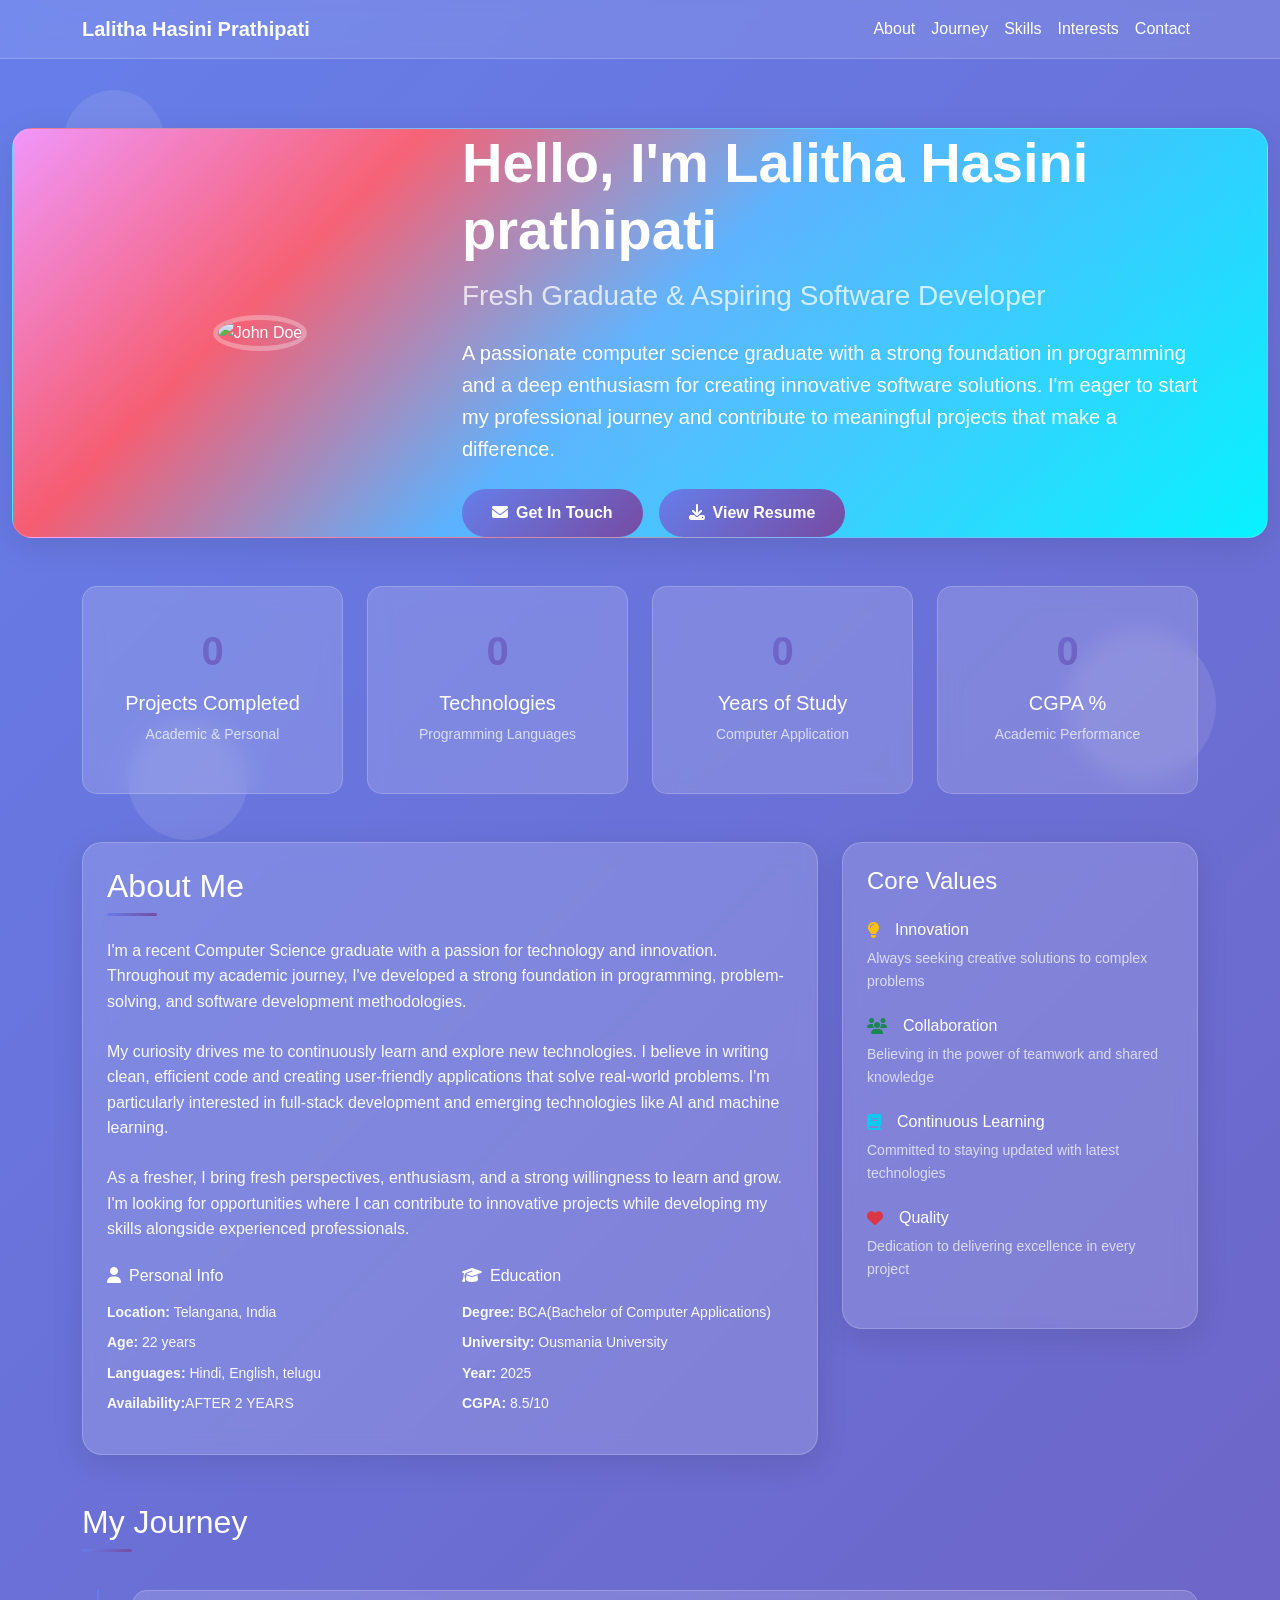
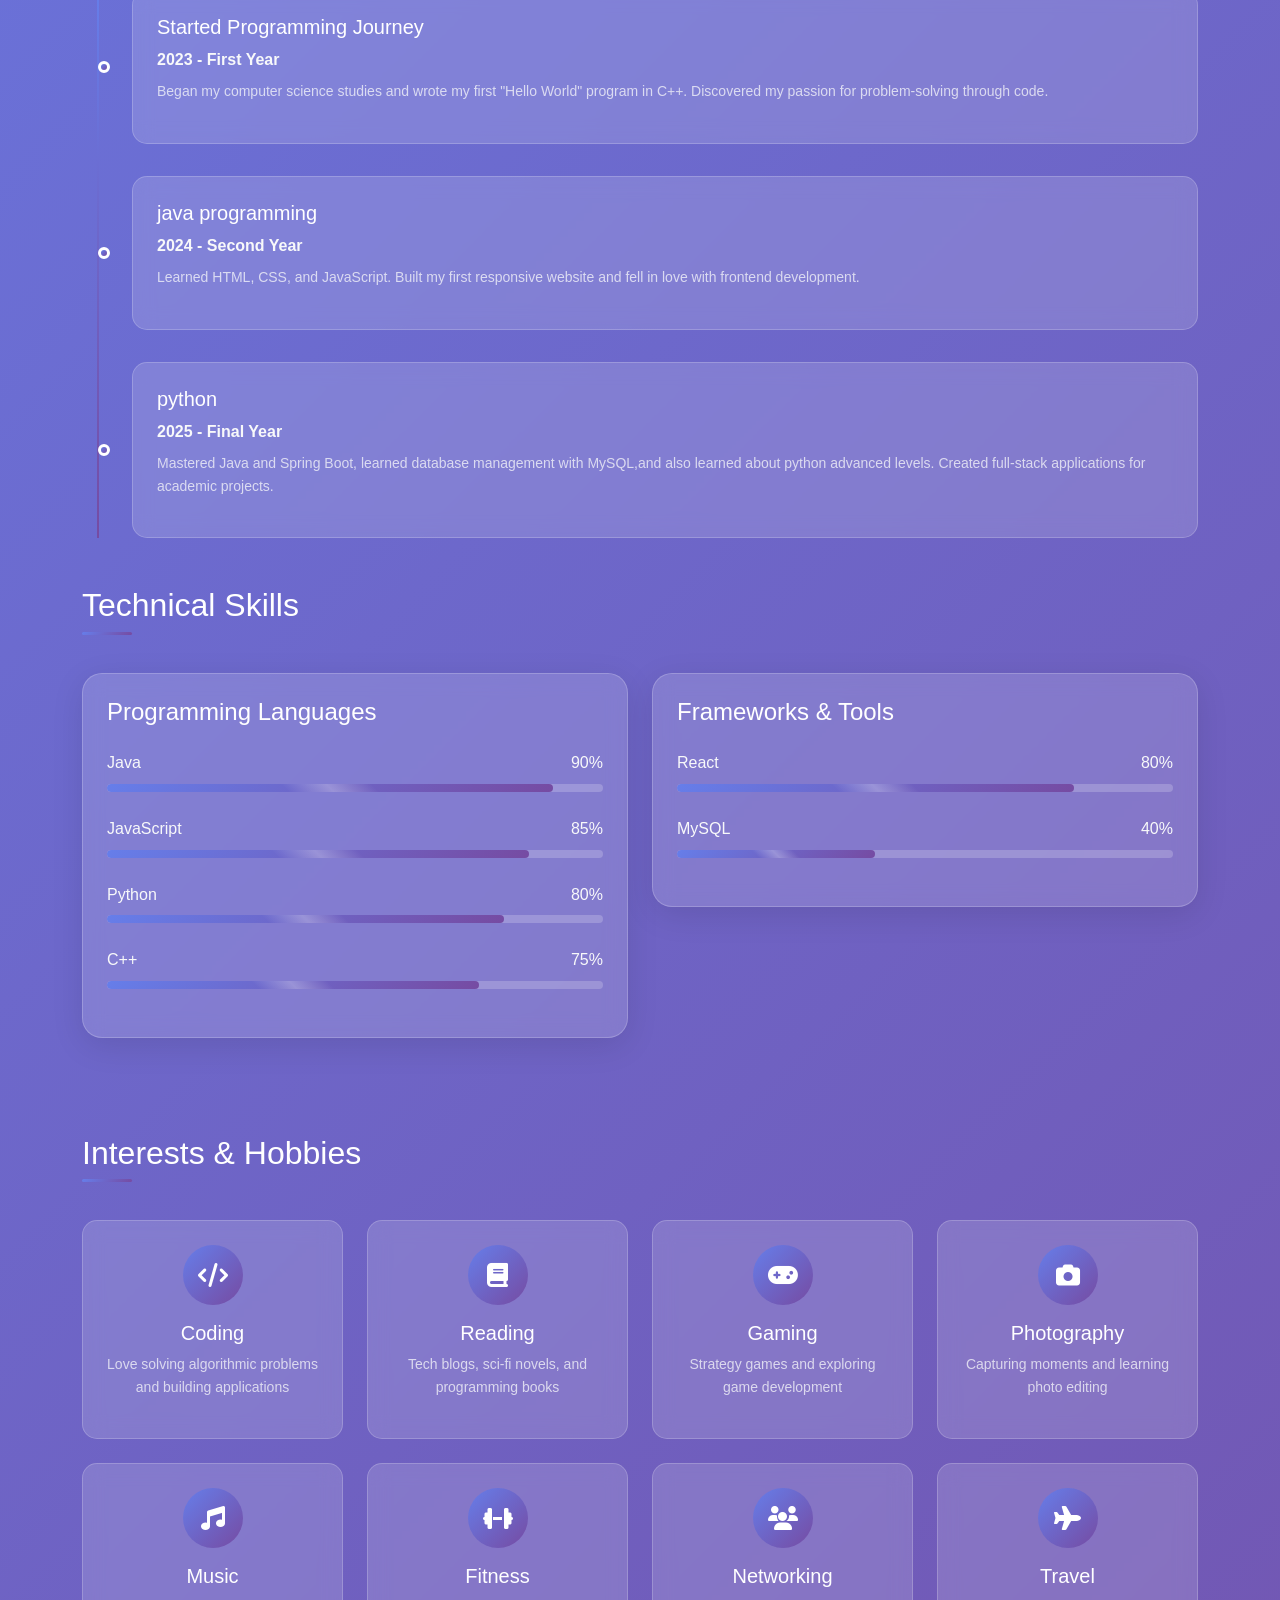
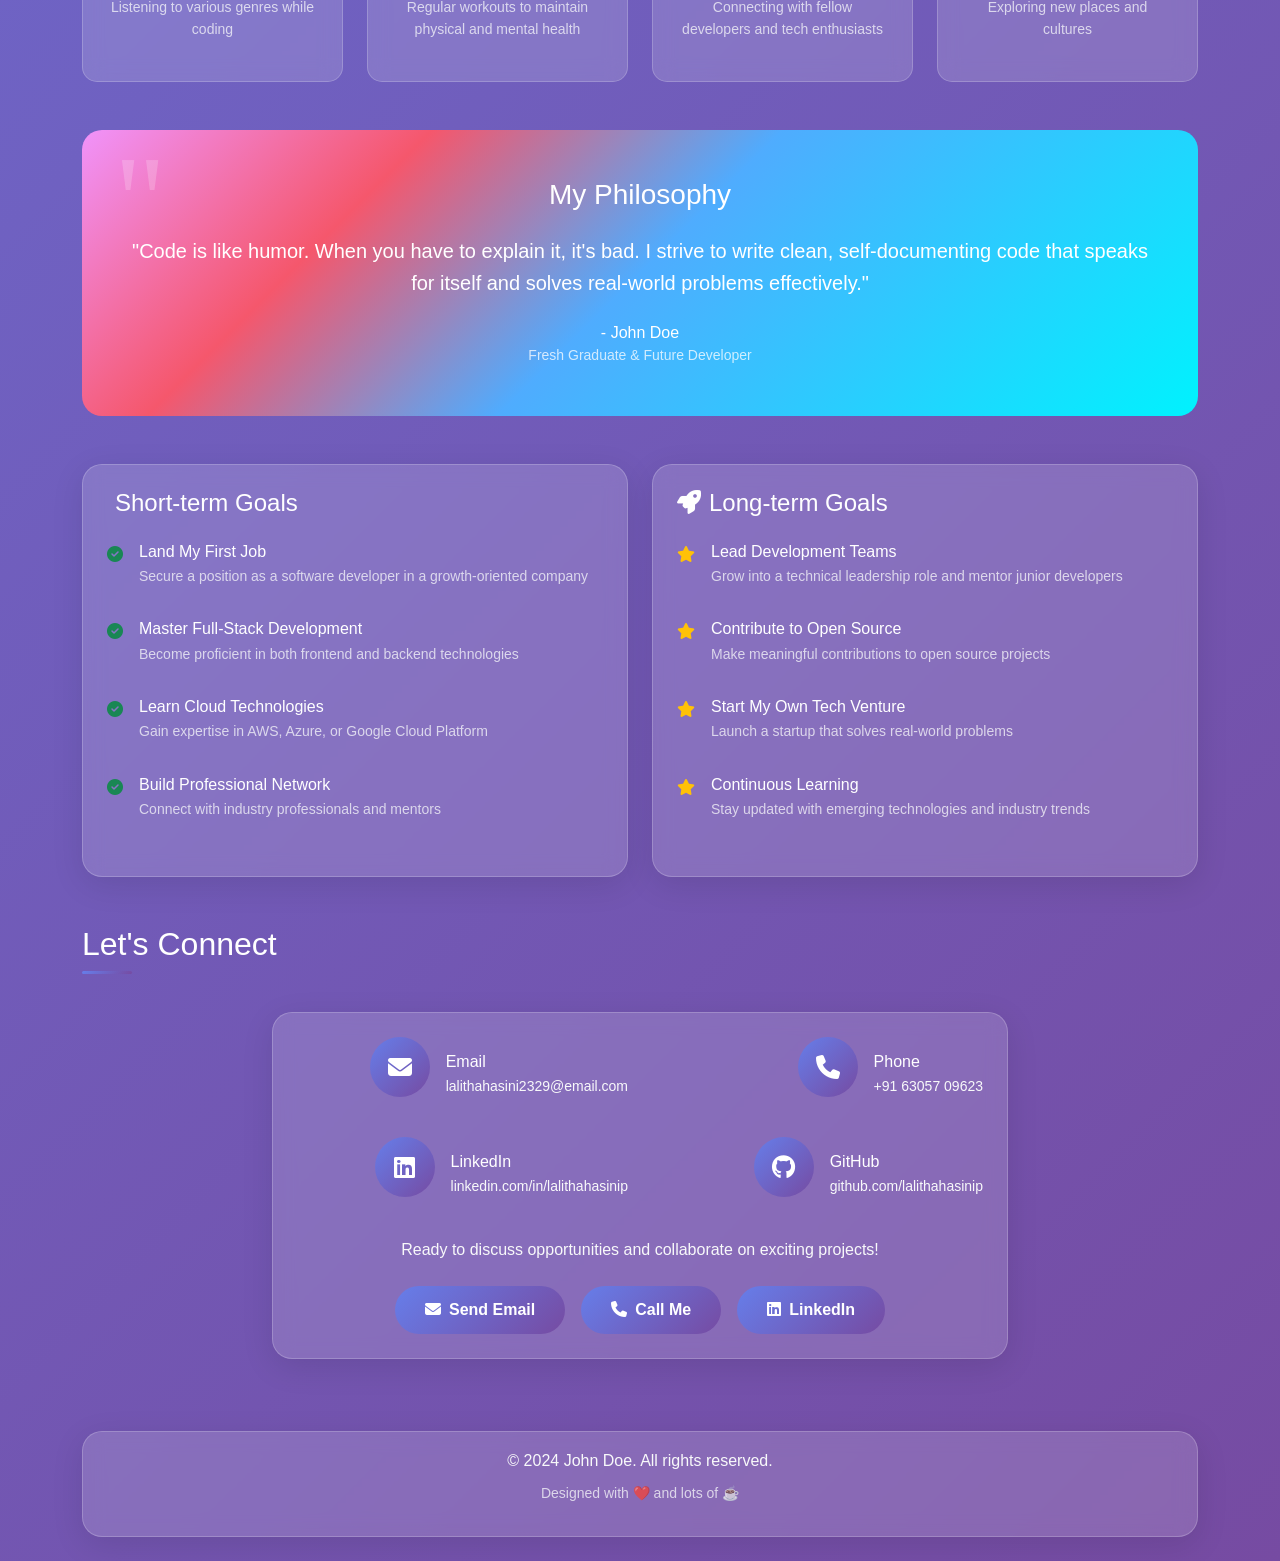
==== commit 7efe0212: "Add files via upload" ====
--- a/about.html
+++ b/about.html
@@ -422,7 +422,7 @@
             <div class="container">
                 <div class="row align-items-center">
                     <div class="col-lg-4 text-center">
-                        <img src="https://thumbs.dreamstime.com/b/confident-smiling-indian-young-business-woman-student-sales-professional-office-employee-hr-teacher-india-standing-arms-192389177.jpg" alt="John Doe" class="profile-image" data-aos="zoom-out" data-aos-delay="200">
+                        <img src="C:\Users\Lalitha hasini\Desktop\documents my personal\4.jpg" alt="John Doe" class="profile-image" data-aos="zoom-out" data-aos-delay="200">
                     </div>
                     <div class="col-lg-8">
                         <h1 class="display-4 fw-bold mb-3" data-aos="fade-left" data-aos-delay="300">Hello, I'm Lalitha Hasini prathipati</h1>
@@ -894,7 +894,7 @@
                                     <a href="mailto:lalithahasini2329@gmail.com" class="btn btn-gradient">
                                         <i class="fas fa-envelope me-2"></i>Send Email
                                     </a>
-                                    <a href="tel:6305709623" class="btn btn-gradient">
+                                    <a href="tel:+916305709623" class="btn btn-gradient">
                                         <i class="fas fa-phone me-2"></i>Call Me
                                     </a>
                                     <a href="https://linkedin.com/in/lalithahasinip" class="btn btn-gradient" target="_blank">
@@ -912,7 +912,7 @@
         <footer class="text-center py-4">
             <div class="container">
                 <div class="glass-card p-3" data-aos="fade-up">
-                    <p class="text-light mb-2">&copy; 2020 lalitha hasini. All rights reserved.</p>
+                    <p class="text-light mb-2">&copy; 2024 John Doe. All rights reserved.</p>
                     <p class="text-light small opacity-75">Designed with ❤️ and lots of ☕</p>
                 </div>
             </div>
@@ -1115,5 +1115,4 @@
         document.head.appendChild(style);
     </script>
 </body>
-
-</html>
+</html>
